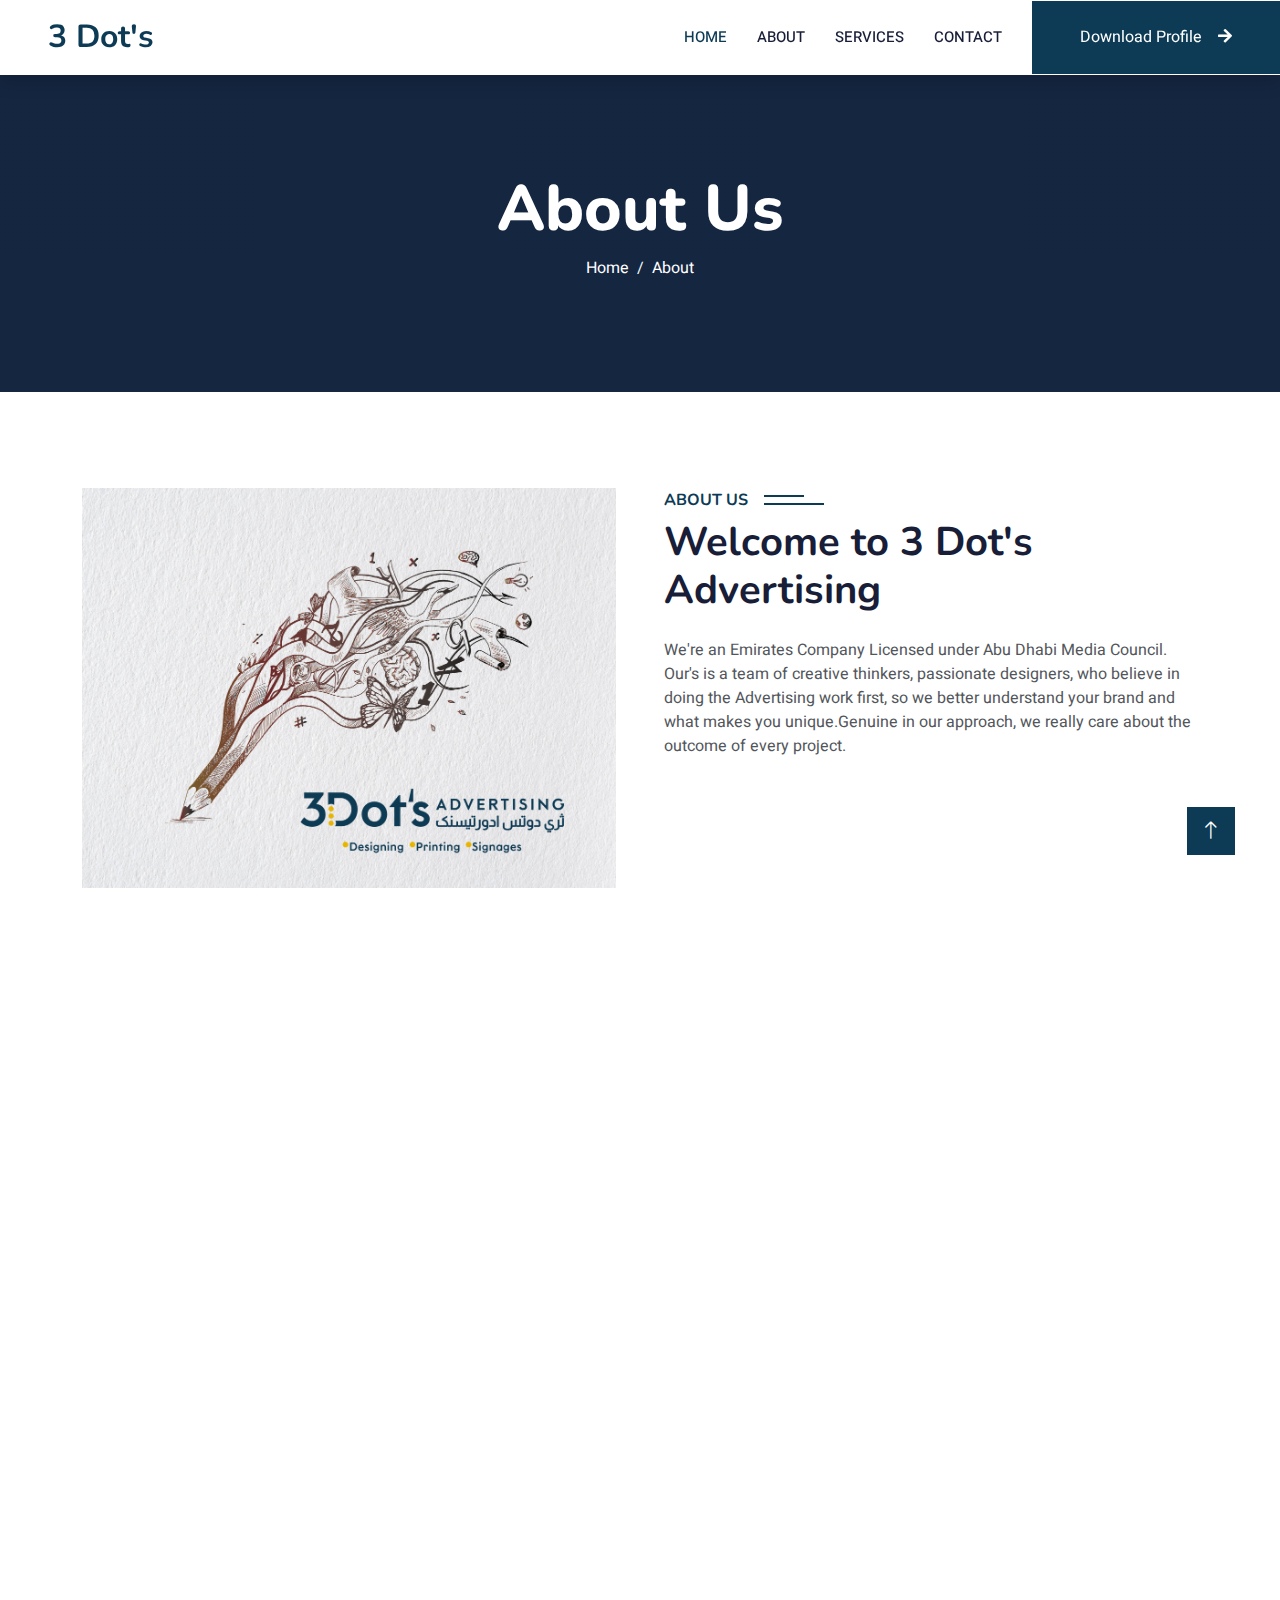
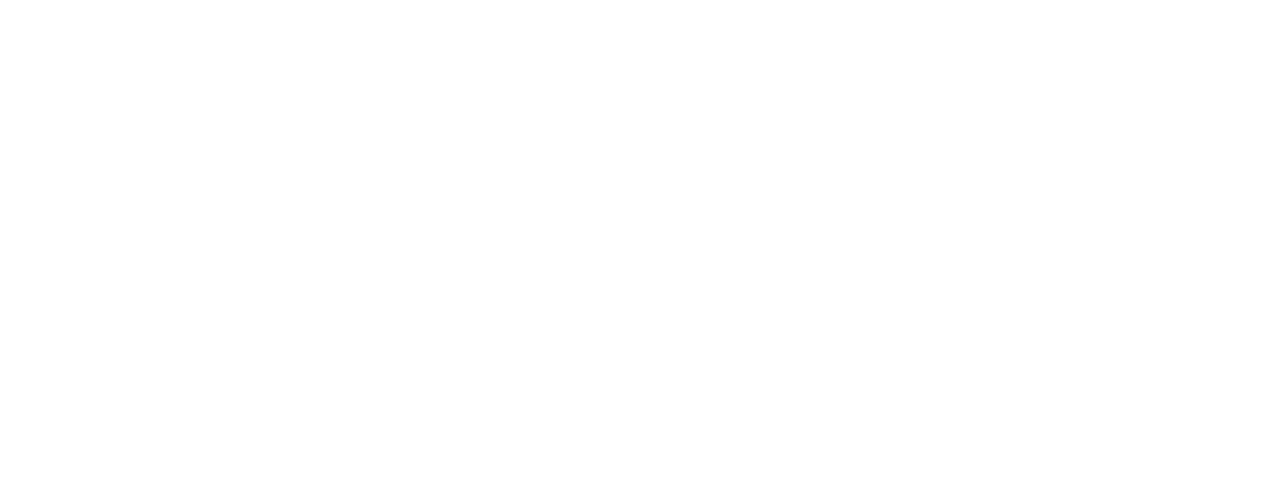
==== about.html @ 9bfc5460 "test5" ====
<!DOCTYPE html>
<html lang="en">

<head>
    <meta charset="utf-8">
    <title>3 Dot's - About</title>
    <meta content="width=device-width, initial-scale=1.0" name="viewport">
    <meta content="" name="keywords">
    <meta content="" name="description">

    <!-- Favicon -->
    <link href="img/favicon.ico" rel="icon">

    <!-- Google Web Fonts -->
    <link rel="preconnect" href="https://fonts.googleapis.com">
    <link rel="preconnect" href="https://fonts.gstatic.com" crossorigin>
    <link href="https://fonts.googleapis.com/css2?family=Heebo:wght@400;500;600&family=Nunito:wght@600;700;800&display=swap" rel="stylesheet">

    <!-- Icon Font Stylesheet -->
    <link href="https://cdnjs.cloudflare.com/ajax/libs/font-awesome/5.10.0/css/all.min.css" rel="stylesheet">
    <link href="https://cdn.jsdelivr.net/npm/bootstrap-icons@1.4.1/font/bootstrap-icons.css" rel="stylesheet">

    <!-- Libraries Stylesheet -->
    <link href="lib/animate/animate.min.css" rel="stylesheet">
    <link href="lib/owlcarousel/assets/owl.carousel.min.css" rel="stylesheet">

    <!-- Customized Bootstrap Stylesheet -->
    <link href="css/bootstrap.min.css" rel="stylesheet">

    <!-- Template Stylesheet -->
    <link href="css/style.css" rel="stylesheet">
</head>

<body>
    <!-- Spinner Start -->
    <div id="spinner" class="show bg-white position-fixed translate-middle w-100 vh-100 top-50 start-50 d-flex align-items-center justify-content-center">
        <div class="spinner-border text-primary" style="width: 3rem; height: 3rem;" role="status">
            <span class="sr-only">Loading...</span>
        </div>
    </div>
    <!-- Spinner End -->


    <!-- Navbar Start -->
    <nav class="navbar navbar-expand-lg bg-white navbar-light shadow sticky-top p-0">
        <a href="index.html" class="navbar-brand d-flex align-items-center px-4 px-lg-5">
            <h2 class="m-0 text-primary">3 Dot's </h2>
        </a>
        <button type="button" class="navbar-toggler me-4" data-bs-toggle="collapse" data-bs-target="#navbarCollapse">
            <span class="navbar-toggler-icon"></span>
        </button>
        <div class="collapse navbar-collapse" id="navbarCollapse">
            <div class="navbar-nav ms-auto p-4 p-lg-0">
                <a href="index.html" class="nav-item nav-link active">Home</a>
                <a href="about.html" class="nav-item nav-link">About</a>
                <a href="Service.html" class="nav-item nav-link">Services</a>
                <a href="contact.html" class="nav-item nav-link">Contact</a>
                <a href="./3 Dot's Profile 2023.pdf" class="download btn-primary py-4 px-lg-5  d-lg-block addingDownload">Download Profile<i
                    class="fa fa-arrow-right ms-3"></i></a>
            </div>
            
        </div>
    </nav>
    <!-- Navbar End -->


    <!-- Header Start -->
    <div class="container-fluid bg-primary py-5 mb-5 page-header">
        <div class="container py-5">
            <div class="row justify-content-center">
                <div class="col-lg-10 text-center">
                    <h1 class="display-3 text-white animated slideInDown">About Us</h1>
                    <nav aria-label="breadcrumb">
                        <ol class="breadcrumb justify-content-center">
                            <li class="breadcrumb-item"><a class="text-white" href="#">Home</a></li>
                            <li class="breadcrumb-item text-white active" aria-current="page">About</li>
                        </ol>
                    </nav>
                </div>
            </div>
        </div>
    </div>
    <!-- Header End -->

    <!-- About Start -->
    <div class="container-xxl py-5">
        <div class="container">
            <div class="row g-5">
                <div class="col-lg-6 wow fadeInUp" data-wow-delay="0.1s" style="min-height: 400px;">
                    <div class="position-relative h-100">
                        <img class="img-fluid position-absolute w-100 h-100" src="img/3 Dots Profile 2023_1.jpg" alt=""
                            style="object-fit: cover;">
                    </div>
                </div>
                <div class="col-lg-6 wow fadeInUp" data-wow-delay="0.3s">
                    <h6 class="section-title bg-white text-start text-primary pe-3">About Us</h6>
                    <h1 class="mb-4">Welcome to 3 Dot's Advertising</h1>
                    <p class="mb-4">We're an Emirates Company Licensed under Abu Dhabi Media Council. Our's is a team of
                        creative thinkers, passionate designers, who believe in doing the Advertising work first, so we
                        better understand your brand and what makes you unique.Genuine in our approach, we really care
                        about the outcome of every project.
                    </p>
                </div>
            </div>
        </div>
    </div>
    <!-- About End -->


    <!-- Team Start -->
    <div class="container-xxl py-5">
        <div class="container">
            <div class="text-center wow fadeInUp" data-wow-delay="0.1s">
                <h6 class="section-title bg-white text-center text-primary px-3">Indroducing</h6>
                <h1 class="mb-5">Our Team</h1>
            </div>
            <div class="row g-4">
                <div class="col-lg-4 col-md-6 wow fadeInUp" data-wow-delay="0.1s">
                    <div class="team-item bg-light">
                        <div class="overflow-hidden">
                            <img class="img-fluid" src="img/team-1.jpg" alt="">
                        </div>
                        <div class="position-relative d-flex justify-content-center" style="margin-top: -23px;">
                            <div class="bg-light d-flex justify-content-center pt-2 px-1">
                                <a class="btn btn-sm-square btn-primary mx-1" href=""><i class="fab fa-facebook-f"></i></a>
                                <a class="btn btn-sm-square btn-primary mx-1" href=""><i class="fab fa-twitter"></i></a>
                                <a class="btn btn-sm-square btn-primary mx-1" href=""><i class="fab fa-instagram"></i></a>
                            </div>
                        </div>
                        <div class="text-center p-4">
                            <h5 class="mb-0">Instructor Name</h5>
                            <small>Designation</small>
                        </div>
                    </div>
                </div>
                <div class="col-lg-4 col-md-6 wow fadeInUp" data-wow-delay="0.3s">
                    <div class="team-item bg-light">
                        <div class="overflow-hidden">
                            <img class="img-fluid" src="img/team-2.jpg" alt="">
                        </div>
                        <div class="position-relative d-flex justify-content-center" style="margin-top: -23px;">
                            <div class="bg-light d-flex justify-content-center pt-2 px-1">
                                <a class="btn btn-sm-square btn-primary mx-1" href=""><i class="fab fa-facebook-f"></i></a>
                                <a class="btn btn-sm-square btn-primary mx-1" href=""><i class="fab fa-twitter"></i></a>
                                <a class="btn btn-sm-square btn-primary mx-1" href=""><i class="fab fa-instagram"></i></a>
                            </div>
                        </div>
                        <div class="text-center p-4">
                            <h5 class="mb-0">Instructor Name</h5>
                            <small>Designation</small>
                        </div>
                    </div>
                </div>
                <div class="col-lg-4 col-md-6 wow fadeInUp" data-wow-delay="0.5s">
                    <div class="team-item bg-light ">
                        <div class="overflow-hidden">
                            <img class="img-fluid" src="img/team-3.jpg" alt="">
                        </div>
                        <div class="position-relative d-flex justify-content-center" style="margin-top: -23px;">
                            <div class="bg-light d-flex justify-content-center pt-2 px-1">
                                <a class="btn btn-sm-square btn-primary mx-1" href=""><i class="fab fa-facebook-f"></i></a>
                                <a class="btn btn-sm-square btn-primary mx-1" href=""><i class="fab fa-twitter"></i></a>
                                <a class="btn btn-sm-square btn-primary mx-1" href=""><i class="fab fa-instagram"></i></a>
                            </div>
                        </div>
                        <div class="text-center p-4">
                            <h5 class="mb-0">Instructor Name</h5>
                            <small>Designation</small>
                        </div>
                    </div>
                </div>
            </div>
        </div>
    </div>
    <!-- Team End -->
        

    <!-- Footer Start -->
    <div class="container-fluid bg-dark text-light footer pt-5 mt-5 wow fadeIn" data-wow-delay="0.1s">
        <div class="container py-5">
            <div class="row g-5">
                <div class="col-lg-3 col-md-6">
                    <h4 class="text-white mb-3">Quick Link</h4>
                    <a class="btn btn-link" href="about.html">About Us</a>
                    <a class="btn btn-link" href="Service.html">Services</a>
                    <a class="btn btn-link" href="contact.html">Contact Us</a>
                </div>
                <div class="col-lg-3 col-md-6">
                    <h4 class="text-white mb-3">Contact</h4>
                    <p class="mb-2"><i class="fa fa-map-marker-alt me-3"></i>Salam Street, K.M Building, Abu Dhabi - UAE</p>
                    <p class="mb-2"><i class="fa fa-phone-alt me-3"></i>056 313 9733</p>
                    <p class="mb-2"><i class="fa fa-envelope me-3"></i>3dotsadv@gmail.com</p>
                    <div class="d-flex pt-2">
                        <a class="btn btn-outline-light btn-social" href=""><i class="fab fa-twitter"></i></a>
                        <a class="btn btn-outline-light btn-social" href=""><i class="fab fa-facebook-f"></i></a>
                        <a class="btn btn-outline-light btn-social" href=""><i class="fab fa-youtube"></i></a>
                        <a class="btn btn-outline-light btn-social" href=""><i class="fab fa-linkedin-in"></i></a>
                    </div>
                </div>
                <div class="col-lg-6 col-md-12">
                    <h4 class="text-white mb-3" style="text-align: center;">Newsletter</h4>
                    <p style="text-align: center;">Dolor amet sit justo amet elitr clita ipsum elitr est.</p>
                    <div class="position-relative mx-auto" style="max-width: 400px;">
                        <input class="form-control border-0 w-100 py-3 ps-4 pe-5" type="text" placeholder="Your email">
                        <button type="button"
                            class="btn btn-primary py-2 position-absolute top-0 end-0 mt-2 me-2">SignUp</button>
                    </div>
                </div>
            </div>
        </div>
        <div class="container">
            <div class="copyright">
                <div class="row">
                    <div class="col-md-6 text-center text-md-start mb-3 mb-md-0">
                        &copy; All Right Reserved.Designed By <a class="border-bottom" href="https://htmlcodex.com">mhdafnan</a>
                    </div>  
                </div>
            </div>
        </div>
    </div>
    <!-- Footer End -->


    <!-- Back to Top -->
    <a href="#" class="btn btn-lg btn-primary btn-lg-square back-to-top"><i class="bi bi-arrow-up"></i></a>


    <!-- JavaScript Libraries -->
    <script src="https://code.jquery.com/jquery-3.4.1.min.js"></script>
    <script src="https://cdn.jsdelivr.net/npm/bootstrap@5.0.0/dist/js/bootstrap.bundle.min.js"></script>
    <script src="lib/wow/wow.min.js"></script>
    <script src="lib/easing/easing.min.js"></script>
    <script src="lib/waypoints/waypoints.min.js"></script>
    <script src="lib/owlcarousel/owl.carousel.min.js"></script>

    <!-- Template Javascript -->
    <script src="js/main.js"></script>
</body>

</html>
---- css/style.css ----
/********** Template CSS **********/
:root {
    --primary: #0d3b55;
    --light: #F0FBFC;
    --dark: #181d38;
}

.fw-medium {
    font-weight: 600 !important;
}

.fw-semi-bold {
    font-weight: 700 !important;
}

.back-to-top {
    position: fixed;
    display: none;
    right: 45px;
    bottom: 45px;
    z-index: 99;
}


/*** Spinner ***/
#spinner {
    opacity: 0;
    visibility: hidden;
    transition: opacity .5s ease-out, visibility 0s linear .5s;
    z-index: 99999;
}

#spinner.show {
    transition: opacity .5s ease-out, visibility 0s linear 0s;
    visibility: visible;
    opacity: 1;
}


/*** Button ***/
.btn {
    font-family: 'Nunito', sans-serif;
    font-weight: 600;
    transition: .5s;
}

.btn.btn-primary,
.btn.btn-secondary {
    color: #FFFFFF;
}

.btn-square {
    width: 38px;
    height: 38px;
}

.btn-sm-square {
    width: 32px;
    height: 32px;
}

.btn-lg-square {
    width: 48px;
    height: 48px;
}

.btn-square,
.btn-sm-square,
.btn-lg-square {
    padding: 0;
    display: flex;
    align-items: center;
    justify-content: center;
    font-weight: normal;
    border-radius: 0px;
}


/*** Navbar ***/
.navbar .dropdown-toggle::after {
    border: none;
    content: "\f107";
    font-family: "Font Awesome 5 Free";
    font-weight: 900;
    vertical-align: middle;
    margin-left: 8px;
}

.navbar-light .navbar-nav .nav-link {
    margin-right: 30px;
    padding: 25px 0;
    color: #FFFFFF;
    font-size: 15px;
    text-transform: uppercase;
    outline: none;
}

.navbar-light .navbar-nav .nav-link:hover,
.navbar-light .navbar-nav .nav-link.active {
    color: var(--primary);
}

@media (max-width: 991.98px) {
    .navbar-light .navbar-nav .nav-link  {
        margin-right: 0;
        padding: 10px 0;
    }

    .navbar-light .navbar-nav {
        border-top: 1px solid #EEEEEE;
        text-align: center;
    }
}

@media (max-width: 991.98px){
    .addingDownload{
        width: 100%;
    }
}

.navbar-light .navbar-brand,
.navbar-light a.btn {
    height: 75px;
}

.navbar-light .navbar-nav .nav-link {
    color: var(--dark);
    font-weight: 500;
}

.navbar-light.sticky-top {
    top: -100px;
    transition: .5s;
}

@media (min-width: 992px) {
    .navbar .nav-item .dropdown-menu {
        display: block;
        margin-top: 0;
        opacity: 0;
        visibility: hidden;
        transition: .5s;
    }

    .navbar .dropdown-menu.fade-down {
        top: 100%;
        transform: rotateX(-75deg);
        transform-origin: 0% 0%;
    }

    .navbar .nav-item:hover .dropdown-menu {
        top: 100%;
        transform: rotateX(0deg);
        visibility: visible;
        transition: .5s;
        opacity: 1;
    }
}


/*** Header carousel ***/
@media (max-width: 768px) {
    .header-carousel .owl-carousel-item {
        position: relative;
        min-height: 500px;
    }
    
    .header-carousel .owl-carousel-item img {
        position: absolute;
        width: 100%;
        height: 100%;
        object-fit: cover;
    }
}

.header-carousel .owl-nav {
    position: absolute;
    top: 50%;
    right: 8%;
    transform: translateY(-50%);
    display: flex;
    flex-direction: column;
}

.header-carousel .owl-nav .owl-prev,
.header-carousel .owl-nav .owl-next {
    margin: 7px 0;
    width: 45px;
    height: 45px;
    display: flex;
    align-items: center;
    justify-content: center;
    color: #FFFFFF;
    background: transparent;
    border: 1px solid #FFFFFF;
    font-size: 22px;
    transition: .5s;
}

.header-carousel .owl-nav .owl-prev:hover,
.header-carousel .owl-nav .owl-next:hover {
    background: var(--primary);
    border-color: var(--primary);
}

.page-header {
    background: linear-gradient(rgba(24, 29, 56, .7), rgba(24, 29, 56, .7)), url(https://images.unsplash.com/photo-1516542076529-1ea3854896f2?ixlib=rb-4.0.3&ixid=M3wxMjA3fDB8MHxwaG90by1wYWdlfHx8fGVufDB8fHx8fA%3D%3D&auto=format&fit=crop&w=871&q=80);
    background-position: center center;
    background-repeat: no-repeat;
    background-size: cover;
}
.page-header2 {
    background: linear-gradient(rgba(24, 29, 56, .7), rgba(24, 29, 56, .7)), url(https://images.unsplash.com/uploads/141103282695035fa1380/95cdfeef?ixlib=rb-4.0.3&ixid=M3wxMjA3fDB8MHxwaG90by1wYWdlfHx8fGVufDB8fHx8fA%3D%3D&auto=format&fit=crop&w=1130&q=80);
    background-position: center center;
    background-repeat: no-repeat;
    background-size: cover;
}

.page-header-inner {
    background: rgba(15, 23, 43, .7);
}

.breadcrumb-item + .breadcrumb-item::before {
    color: var(--light);
}


/*** Section Title ***/
.section-title {
    position: relative;
    display: inline-block;
    text-transform: uppercase;
}

.section-title::before {
    position: absolute;
    content: "";
    width: calc(100% + 80px);
    height: 2px;
    top: 4px;
    left: -40px;
    background: var(--primary);
    z-index: -1;
}

.section-title::after {
    position: absolute;
    content: "";
    width: calc(100% + 120px);
    height: 2px;
    bottom: 5px;
    left: -60px;
    background: var(--primary);
    z-index: -1;
}

.section-title.text-start::before {
    width: calc(100% + 40px);
    left: 0;
}

.section-title.text-start::after {
    width: calc(100% + 60px);
    left: 0;
}


/*** Service ***/
.service-item {
    background: var(--light);
    transition: .5s;
}

.service-item:hover {
    margin-top: -10px;
    background: var(--primary);
}

.service-item * {
    transition: .5s;
}

.service-item:hover * {
    color: var(--light) !important;
}


/*** Categories & Courses ***/
.category img,
.course-item img {
    transition: .5s;
}

.category a:hover img,
.course-item:hover img {
    transform: scale(1.1);
}


/*** Team ***/
.team-item img {
    transition: .5s;
}

.team-item:hover img {
    transform: scale(1.1);
}


/*** Testimonial ***/
.testimonial-carousel::before {
    position: absolute;
    content: "";
    top: 0;
    left: 0;
    height: 100%;
    width: 0;
    background: linear-gradient(to right, rgba(255, 255, 255, 1) 0%, rgba(255, 255, 255, 0) 100%);
    z-index: 1;
}

.testimonial-carousel::after {
    position: absolute;
    content: "";
    top: 0;
    right: 0;
    height: 100%;
    width: 0;
    background: linear-gradient(to left, rgba(255, 255, 255, 1) 0%, rgba(255, 255, 255, 0) 100%);
    z-index: 1;
}

@media (min-width: 768px) {
    .testimonial-carousel::before,
    .testimonial-carousel::after {
        width: 200px;
    }
}

@media (min-width: 992px) {
    .testimonial-carousel::before,
    .testimonial-carousel::after {
        width: 300px;
    }
}

.testimonial-carousel .owl-item .testimonial-text,
.testimonial-carousel .owl-item.center .testimonial-text * {
    transition: .5s;
}

.testimonial-carousel .owl-item.center .testimonial-text {
    background: var(--primary) !important;
}

.testimonial-carousel .owl-item.center .testimonial-text * {
    color: #FFFFFF !important;
}

.testimonial-carousel .owl-dots {
    margin-top: 24px;
    display: flex;
    align-items: flex-end;
    justify-content: center;
}

.testimonial-carousel .owl-dot {
    position: relative;
    display: inline-block;
    margin: 0 5px;
    width: 15px;
    height: 15px;
    border: 1px solid #CCCCCC;
    transition: .5s;
}

.testimonial-carousel .owl-dot.active {
    background: var(--primary);
    border-color: var(--primary);
}


/*** Footer ***/
.footer .btn.btn-social {
    margin-right: 5px;
    width: 35px;
    height: 35px;
    display: flex;
    align-items: center;
    justify-content: center;
    color: var(--light);
    font-weight: normal;
    border: 1px solid #FFFFFF;
    border-radius: 35px;
    transition: .3s;
}

.footer .btn.btn-social:hover {
    color: var(--primary);
}

.footer .btn.btn-link {
    display: block;
    margin-bottom: 5px;
    padding: 0;
    text-align: left;
    color: #FFFFFF;
    font-size: 15px;
    font-weight: normal;
    text-transform: capitalize;
    transition: .3s;
}

.footer .btn.btn-link::before {
    position: relative;
    content: "\f105";
    font-family: "Font Awesome 5 Free";
    font-weight: 900;
    margin-right: 10px;
}

.footer .btn.btn-link:hover {
    letter-spacing: 1px;
    box-shadow: none;
}

.footer .copyright {
    padding: 25px 0;
    font-size: 15px;
    border-top: 1px solid rgba(256, 256, 256, .1);
}

.footer .copyright a {
    color: var(--light);
}

.footer .footer-menu a {
    margin-right: 15px;
    padding-right: 15px;
    border-right: 1px solid rgba(255, 255, 255, .1);
}

.footer .footer-menu a:last-child {
    margin-right: 0;
    padding-right: 0;
    border-right: none;
}
.download{
    color: #FFFFFF;
}
.subHeadingColor{
    color: #e7b500;
}
.servicepara{
    text-align: center;
    font-family: "Heebo", sans-serif;
    font-weight: 800;
    font-size: 20px;
    color: rgb(0, 0, 0);
}
.serviceSubpara{
    text-align: center;
    font-family: "Heebo", sans-serif;
    font-weight: 400;
    font-size: 15px;
    color: rgb(0, 0, 0);
}
.serviceIcon{
    padding-left: 43%;
    padding-top: 5%;
}
.serviceParaDiv{
    background-color: var(--light);
}
@media (max-width : 786px){
    .reverse{
        flex-direction: column-reverse;
    }
}
.content {
    display: flex;
    justify-content: space-around;
    align-items: center;
      background: none;
    
  }
  
  .value {
    font-size: 100px;
    display: block;
    font-weight: bold;
    color: #fff;
  }
.parallax-one {
    padding-top: 60px;
    padding-bottom: 40px;
    overflow: hidden;
    position: relative;
    width: 100%;
    background-image: url(https://e0.pxfuel.com/wallpapers/890/513/desktop-wallpaper-geometric-blue-and-yellow-light-blue-geometric-thumbnail.jpg);
    background-attachment: fixed;
    background-size: cover;
    -moz-background-size: cover;
    -webkit-background-size: cover;
    background-repeat: no-repeat;
    background-position: top center;
    margin: auto;
  }
  .parallaxpara{
    margin-top: -4vh;
    text-align: center;
    font-size: 3vh;
    font-weight: 500;
    color: rgb(255, 255, 255);
  }
  .parallaxDiff{
    margin-top: 8%;
    margin-bottom: 5%;
  }
@media(max-width:991px) {
    .smallSize{
       text-align: center;
    }
}
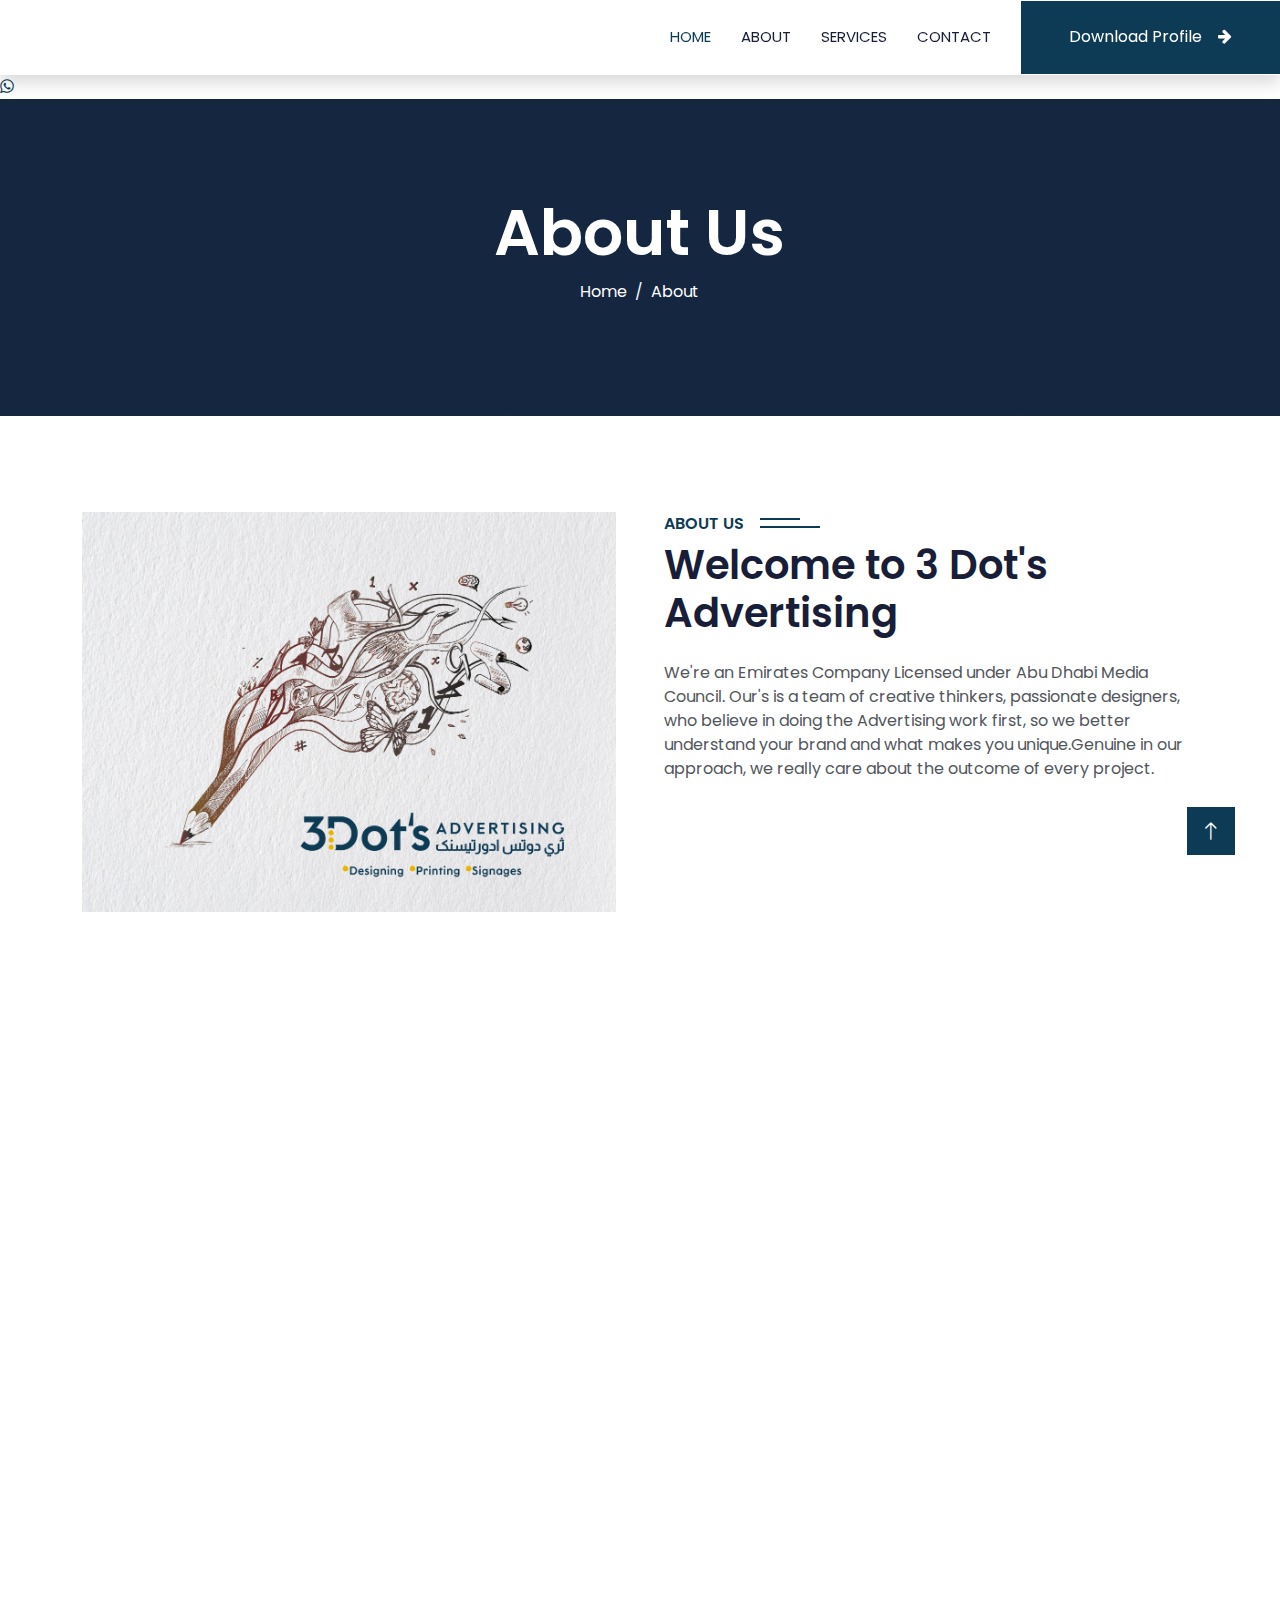
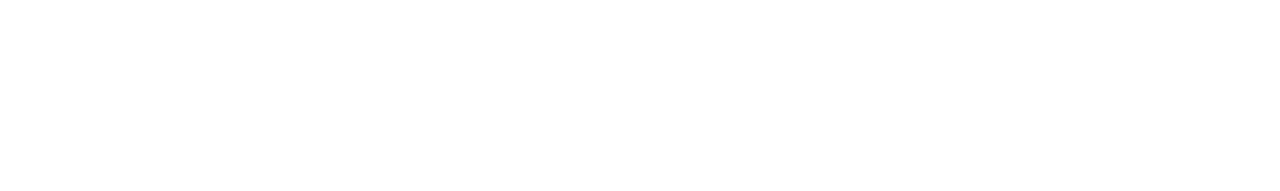
==== commit 55275630: "Merge branch 'main' of https://github.com/Mhdafnan/afnan" ====
--- a/about.html
+++ b/about.html
@@ -19,6 +19,7 @@
     <!-- Icon Font Stylesheet -->
     <link href="https://cdnjs.cloudflare.com/ajax/libs/font-awesome/5.10.0/css/all.min.css" rel="stylesheet">
     <link href="https://cdn.jsdelivr.net/npm/bootstrap-icons@1.4.1/font/bootstrap-icons.css" rel="stylesheet">
+    <link rel="stylesheet" href="https://maxcdn.bootstrapcdn.com/font-awesome/4.5.0/css/font-awesome.min.css">
 
     <!-- Libraries Stylesheet -->
     <link href="lib/animate/animate.min.css" rel="stylesheet">
@@ -44,7 +45,7 @@
     <!-- Navbar Start -->
     <nav class="navbar navbar-expand-lg bg-white navbar-light shadow sticky-top p-0">
         <a href="index.html" class="navbar-brand d-flex align-items-center px-4 px-lg-5">
-            <h2 class="m-0 text-primary">3 Dot's </h2>
+            <img src="./img/logo.png" alt="" width="120vh">
         </a>
         <button type="button" class="navbar-toggler me-4" data-bs-toggle="collapse" data-bs-target="#navbarCollapse">
             <span class="navbar-toggler-icon"></span>
@@ -63,6 +64,9 @@
     </nav>
     <!-- Navbar End -->
 
+    <a href="https://api.whatsapp.com/send?phone=+971 056 313 9733&text=Hola%21%20Quisiera%20m%C3%A1s%20informaci%C3%B3n%20sobre%20Varela%202." class="float" target="_blank">
+        <i class="fa fa-whatsapp my-float"></i>
+        </a>
 
     <!-- Header Start -->
     <div class="container-fluid bg-primary py-5 mb-5 page-header">
@@ -115,57 +119,60 @@
                 <h1 class="mb-5">Our Team</h1>
             </div>
             <div class="row g-4">
-                <div class="col-lg-4 col-md-6 wow fadeInUp" data-wow-delay="0.1s">
+                <div class="col-lg-4 col-md-6 col-6 wow fadeInUp" data-wow-delay="0.1s">
                     <div class="team-item bg-light">
                         <div class="overflow-hidden">
-                            <img class="img-fluid" src="img/team-1.jpg" alt="">
+                            <img class="img-fluid" src="img/SHIHAB (4).jpg" alt="">
+                        </div>
+                        <div class="position-relative d-flex justify-content-center" style="margin-top: -23px;">
+                            <div class="bg-light d-flex justify-content-center pt-2 px-1">
+                                <a class="btn btn-sm-square btn-primary mx-1" href="https://www.facebook.com/shihabkpl.shihabkpl?mibextid=LQQJ4d"><i class="fab fa-facebook-f"></i></a>
+                                <a class="btn btn-sm-square btn-primary mx-1" href="https://wa.me/0564704648"><i class="bi bi-whatsapp"></i></a>
+                                <a class="btn btn-sm-square btn-primary mx-1" href="https://instagram.com/shih__abz?igshid=MjEwN2IyYWYwYw=="><i class="fab fa-instagram"></i></a>
+                            </div>
+                        </div>
+                        <div class="text-center p-4">
+                            <h5 class="mb-0">Shihab Anorammal</h5>
+                            <h7 class="mb-0">Sales Executive</h7><br>
+                            <small>Ph : <a href="tel:0564704648">+971 564704648</a></small>
+                        </div>
+                    </div>
+                </div>
+                <div class="col-lg-4 col-md-6 col-6 wow fadeInUp" data-wow-delay="0.3s">
+                    <div class="team-item bg-light">
+                        <div class="overflow-hidden">
+                            <img class="img-fluid" src="img/SHIHAB (3).jpg" alt="">
                         </div>
                         <div class="position-relative d-flex justify-content-center" style="margin-top: -23px;">
                             <div class="bg-light d-flex justify-content-center pt-2 px-1">
                                 <a class="btn btn-sm-square btn-primary mx-1" href=""><i class="fab fa-facebook-f"></i></a>
-                                <a class="btn btn-sm-square btn-primary mx-1" href=""><i class="fab fa-twitter"></i></a>
-                                <a class="btn btn-sm-square btn-primary mx-1" href=""><i class="fab fa-instagram"></i></a>
+                                <a class="btn btn-sm-square btn-primary mx-1" href="https://wa.me/0562599155"><i class="bi bi-whatsapp"></i></a>
+                                <a class="btn btn-sm-square btn-primary mx-1" href="https://instagram.com/navaf_mhd_77?igshid=OGQ5ZDc2ODk2ZA=="><i class="fab fa-instagram"></i></a>
                             </div>
                         </div>
                         <div class="text-center p-4">
-                            <h5 class="mb-0">Instructor Name</h5>
-                            <small>Designation</small>
-                        </div>
-                    </div>
-                </div>
-                <div class="col-lg-4 col-md-6 wow fadeInUp" data-wow-delay="0.3s">
-                    <div class="team-item bg-light">
+                            <h5 class="mb-0">Navaf Muhammed</h5>
+                            <h7 class="mb-0">Bussiness Developer</h7><br>
+                            <small>Ph : <a href="tel:0562599155">+971 562599155</a></small>
+                        </div>
+                    </div>
+                </div>
+                <div class="col-lg-4 col-md-6 col-6 wow fadeInUp" data-wow-delay="0.5s" style="margin-left: auto; margin-right: auto;">
+                    <div class="team-item bg-light ">
                         <div class="overflow-hidden">
-                            <img class="img-fluid" src="img/team-2.jpg" alt="">
+                            <img class="img-fluid" src="img/SHIHAB (2).jpg" alt="">
                         </div>
                         <div class="position-relative d-flex justify-content-center" style="margin-top: -23px;">
                             <div class="bg-light d-flex justify-content-center pt-2 px-1">
-                                <a class="btn btn-sm-square btn-primary mx-1" href=""><i class="fab fa-facebook-f"></i></a>
-                                <a class="btn btn-sm-square btn-primary mx-1" href=""><i class="fab fa-twitter"></i></a>
-                                <a class="btn btn-sm-square btn-primary mx-1" href=""><i class="fab fa-instagram"></i></a>
+                                <a class="btn btn-sm-square btn-primary mx-1 alignment" href=""><i class="fab fa-facebook-f"></i></a>
+                                <a class="btn btn-sm-square btn-primary mx-1" href="https://wa.me/0563138214"><i class="bi bi-whatsapp"></i></a>
+                                <a class="btn btn-sm-square btn-primary mx-1" href="https://instagram.com/rajab_navunda?igshid=MmIzYWVlNDQ5Yg=="><i class="fab fa-instagram"></i></a>
                             </div>
                         </div>
                         <div class="text-center p-4">
-                            <h5 class="mb-0">Instructor Name</h5>
-                            <small>Designation</small>
-                        </div>
-                    </div>
-                </div>
-                <div class="col-lg-4 col-md-6 wow fadeInUp" data-wow-delay="0.5s">
-                    <div class="team-item bg-light ">
-                        <div class="overflow-hidden">
-                            <img class="img-fluid" src="img/team-3.jpg" alt="">
-                        </div>
-                        <div class="position-relative d-flex justify-content-center" style="margin-top: -23px;">
-                            <div class="bg-light d-flex justify-content-center pt-2 px-1">
-                                <a class="btn btn-sm-square btn-primary mx-1" href=""><i class="fab fa-facebook-f"></i></a>
-                                <a class="btn btn-sm-square btn-primary mx-1" href=""><i class="fab fa-twitter"></i></a>
-                                <a class="btn btn-sm-square btn-primary mx-1" href=""><i class="fab fa-instagram"></i></a>
-                            </div>
-                        </div>
-                        <div class="text-center p-4">
-                            <h5 class="mb-0">Instructor Name</h5>
-                            <small>Designation</small>
+                            <h5 class="mb-0">Rajab Navunda</h5>
+                            <h7 class="mb-0">Creative Director</h7><br>
+                            <small>Ph : <a href="tel:0563138214">+971 563138214</a></small>
                         </div>
                     </div>
                 </div>
@@ -179,32 +186,23 @@
     <div class="container-fluid bg-dark text-light footer pt-5 mt-5 wow fadeIn" data-wow-delay="0.1s">
         <div class="container py-5">
             <div class="row g-5">
-                <div class="col-lg-3 col-md-6">
-                    <h4 class="text-white mb-3">Quick Link</h4>
-                    <a class="btn btn-link" href="about.html">About Us</a>
-                    <a class="btn btn-link" href="Service.html">Services</a>
-                    <a class="btn btn-link" href="contact.html">Contact Us</a>
-                </div>
-                <div class="col-lg-3 col-md-6">
+                <div class="col-lg-6 col-md-6" style="text-align: center;">
                     <h4 class="text-white mb-3">Contact</h4>
-                    <p class="mb-2"><i class="fa fa-map-marker-alt me-3"></i>Salam Street, K.M Building, Abu Dhabi - UAE</p>
+                    <p class="mb-2"><i class="fa fa-map-marker-alt me-3"></i>Al ferdous tower, K.M Building, Salam Street, Abu Dhabi - UAE</p>
                     <p class="mb-2"><i class="fa fa-phone-alt me-3"></i>056 313 9733</p>
                     <p class="mb-2"><i class="fa fa-envelope me-3"></i>3dotsadv@gmail.com</p>
-                    <div class="d-flex pt-2">
+                    <div class="d-flex pt-2" style="padding-left: 35%;">
                         <a class="btn btn-outline-light btn-social" href=""><i class="fab fa-twitter"></i></a>
-                        <a class="btn btn-outline-light btn-social" href=""><i class="fab fa-facebook-f"></i></a>
-                        <a class="btn btn-outline-light btn-social" href=""><i class="fab fa-youtube"></i></a>
+                        <a class="btn btn-outline-light btn-social" href="https://www.facebook.com/profile.php?id=100088944895564&mibextid=LQQJ4d"><i class="fab fa-facebook-f"></i></a>
+                        <a class="btn btn-outline-light btn-social" href="https://www.instagram.com/3dots_adv/"><i class="fab fa-instagram"></i></a>
                         <a class="btn btn-outline-light btn-social" href=""><i class="fab fa-linkedin-in"></i></a>
                     </div>
                 </div>
-                <div class="col-lg-6 col-md-12">
-                    <h4 class="text-white mb-3" style="text-align: center;">Newsletter</h4>
-                    <p style="text-align: center;">Dolor amet sit justo amet elitr clita ipsum elitr est.</p>
-                    <div class="position-relative mx-auto" style="max-width: 400px;">
-                        <input class="form-control border-0 w-100 py-3 ps-4 pe-5" type="text" placeholder="Your email">
-                        <button type="button"
-                            class="btn btn-primary py-2 position-absolute top-0 end-0 mt-2 me-2">SignUp</button>
-                    </div>
+                <div class="col-lg-6 col-md-6" style="text-align: center;" >
+                    <h4 class="text-white mb-3">Quick Link</h4>
+                    <a style="text-align: center;" class="btn btn-link " href="about.html">About Us</a>
+                    <a style="text-align: center;" class="btn btn-link " href="Service.html">Services</a>
+                    <a style="text-align: center;" class="btn btn-link " href="contact.html">Contact Us</a>
                 </div>
             </div>
         </div>
@@ -212,7 +210,7 @@
             <div class="copyright">
                 <div class="row">
                     <div class="col-md-6 text-center text-md-start mb-3 mb-md-0">
-                        &copy; All Right Reserved.Designed By <a class="border-bottom" href="https://htmlcodex.com">mhdafnan</a>
+                        &copy; All Right Reserved.Designed By <a class="border-bottom" href="https://mhdafnan.github.io/My-Profile/">mhdafnan</a>
                     </div>  
                 </div>
             </div>
--- a/css/style.css
+++ b/css/style.css
@@ -39,7 +39,7 @@
 
 /*** Button ***/
 .btn {
-    font-family: 'Nunito', sans-serif;
+    font-family: 'Poppins', sans-serif;
     font-weight: 600;
     transition: .5s;
 }
@@ -497,7 +497,7 @@
     overflow: hidden;
     position: relative;
     width: 100%;
-    background-image: url(https://e0.pxfuel.com/wallpapers/890/513/desktop-wallpaper-geometric-blue-and-yellow-light-blue-geometric-thumbnail.jpg);
+    background-image: url(https://images.pexels.com/photos/326514/pexels-photo-326514.jpeg);
     background-attachment: fixed;
     background-size: cover;
     -moz-background-size: cover;
@@ -522,3 +522,12 @@
        text-align: center;
     }
 }
+@font-face {
+    font-family: semiPoppins;
+    src: url(/Fonts/Poppins-SemiBold.ttf);
+}
+@font-face {
+    font-family: thinPoppins;
+    src: url(/Fonts/Poppins-Regular.ttf);
+}
+
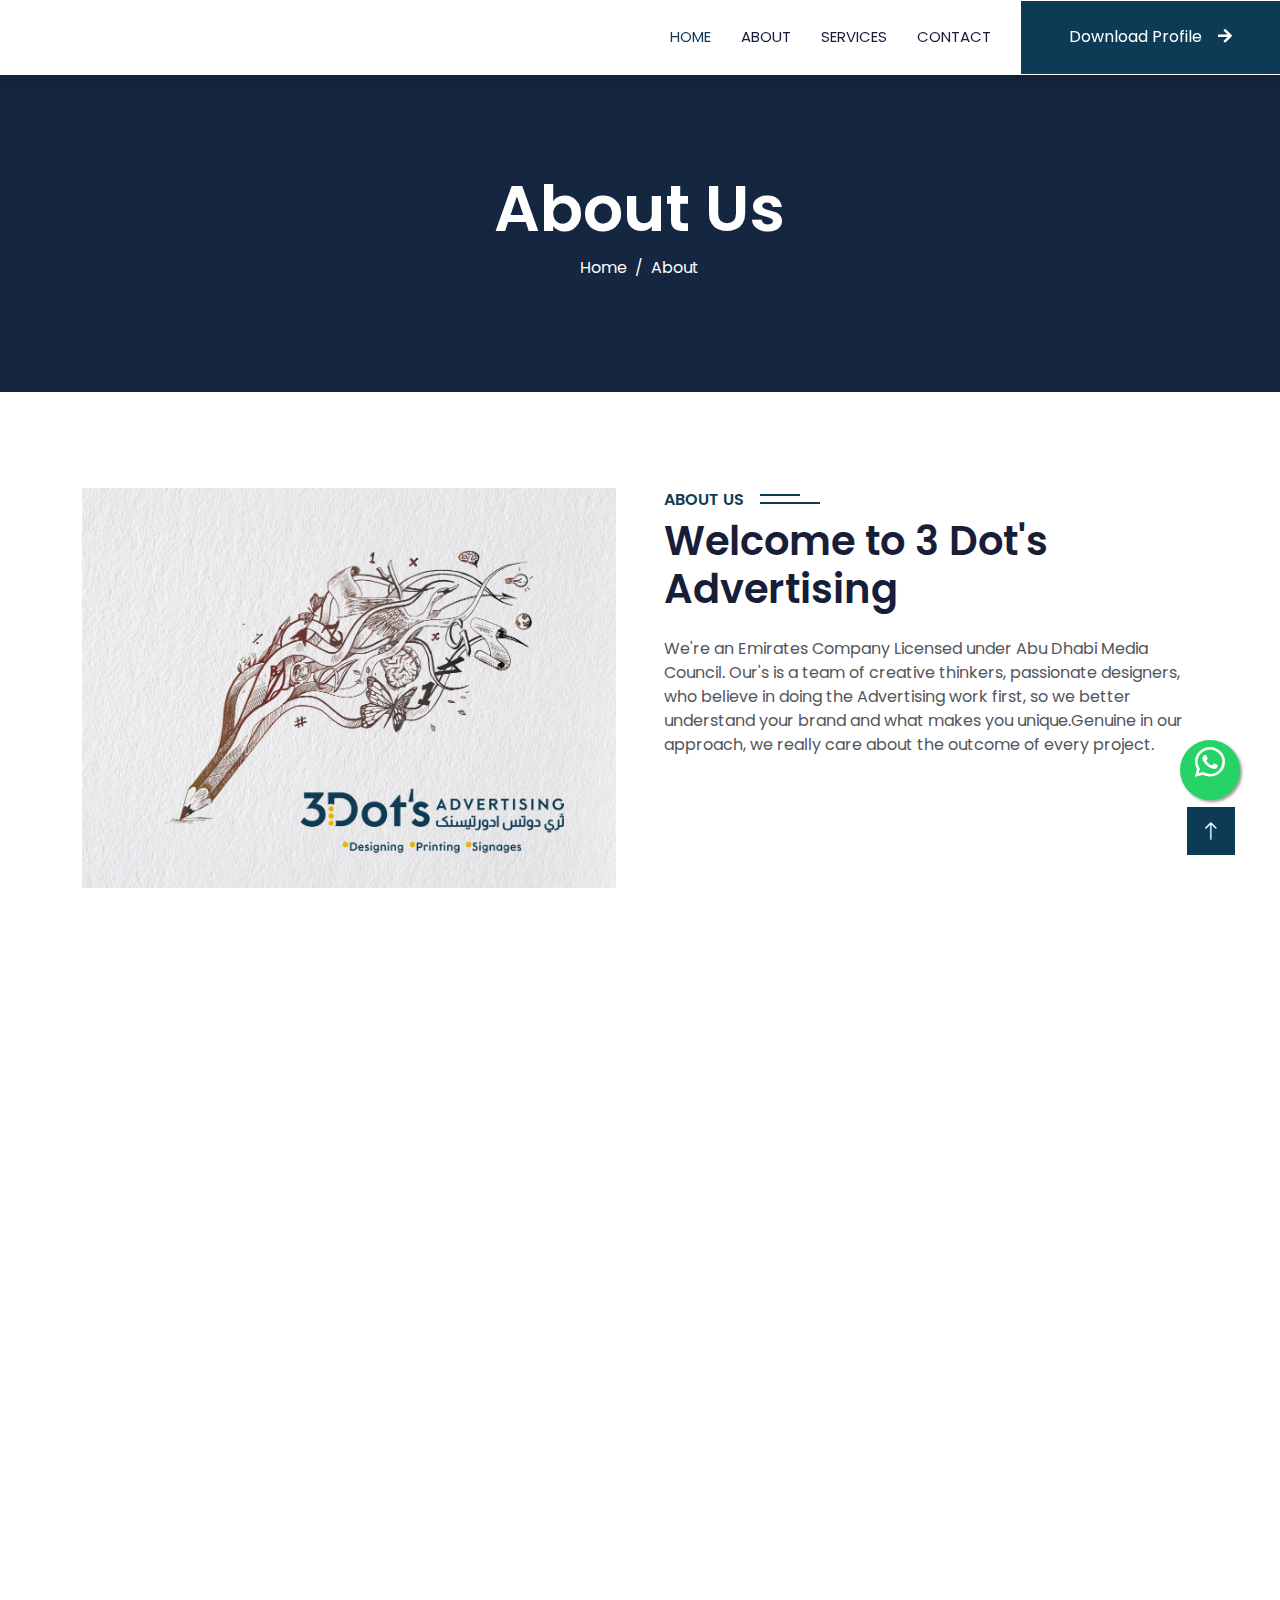
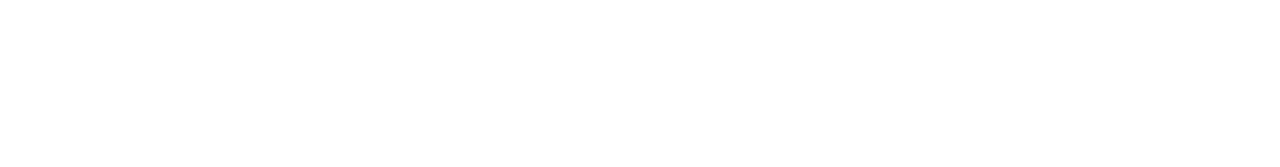
==== commit ad82a036: "Merge branch 'main' of https://github.com/Mhdafnan/afnan" ====
--- a/about.html
+++ b/about.html
@@ -19,7 +19,7 @@
     <!-- Icon Font Stylesheet -->
     <link href="https://cdnjs.cloudflare.com/ajax/libs/font-awesome/5.10.0/css/all.min.css" rel="stylesheet">
     <link href="https://cdn.jsdelivr.net/npm/bootstrap-icons@1.4.1/font/bootstrap-icons.css" rel="stylesheet">
-    <link rel="stylesheet" href="https://maxcdn.bootstrapcdn.com/font-awesome/4.5.0/css/font-awesome.min.css">
+    
 
     <!-- Libraries Stylesheet -->
     <link href="lib/animate/animate.min.css" rel="stylesheet">
@@ -64,14 +64,12 @@
     </nav>
     <!-- Navbar End -->
 
-    <a href="https://api.whatsapp.com/send?phone=+971 056 313 9733&text=Hola%21%20Quisiera%20m%C3%A1s%20informaci%C3%B3n%20sobre%20Varela%202." class="float" target="_blank">
-        <i class="fa fa-whatsapp my-float"></i>
-        </a>
+    <a href="https://api.whatsapp.com/send?phone=9710563139733" class="float" target="_blank"><i class="bi bi-whatsapp my-float"></i></a>
 
     <!-- Header Start -->
-    <div class="container-fluid bg-primary py-5 mb-5 page-header">
+    <div class="container-fluid bg-primary py-5 mb-5 page-header mainP">
         <div class="container py-5">
-            <div class="row justify-content-center">
+            <div class="row justify-content-center ">
                 <div class="col-lg-10 text-center">
                     <h1 class="display-3 text-white animated slideInDown">About Us</h1>
                     <nav aria-label="breadcrumb">
@@ -87,9 +85,10 @@
     <!-- Header End -->
 
     <!-- About Start -->
-    <div class="container-xxl py-5">
+    
+    <div class="container-xxl py-5 ">
         <div class="container">
-            <div class="row g-5">
+            <div class="row g-5 ">
                 <div class="col-lg-6 wow fadeInUp" data-wow-delay="0.1s" style="min-height: 400px;">
                     <div class="position-relative h-100">
                         <img class="img-fluid position-absolute w-100 h-100" src="img/3 Dots Profile 2023_1.jpg" alt=""
@@ -127,7 +126,7 @@
                         <div class="position-relative d-flex justify-content-center" style="margin-top: -23px;">
                             <div class="bg-light d-flex justify-content-center pt-2 px-1">
                                 <a class="btn btn-sm-square btn-primary mx-1" href="https://www.facebook.com/shihabkpl.shihabkpl?mibextid=LQQJ4d"><i class="fab fa-facebook-f"></i></a>
-                                <a class="btn btn-sm-square btn-primary mx-1" href="https://wa.me/0564704648"><i class="bi bi-whatsapp"></i></a>
+                                <a class="btn btn-sm-square btn-primary mx-1" href="https://api.whatsapp.com/send?phone=9710564704648"><i class="bi bi-whatsapp"></i></a>
                                 <a class="btn btn-sm-square btn-primary mx-1" href="https://instagram.com/shih__abz?igshid=MjEwN2IyYWYwYw=="><i class="fab fa-instagram"></i></a>
                             </div>
                         </div>
@@ -146,13 +145,13 @@
                         <div class="position-relative d-flex justify-content-center" style="margin-top: -23px;">
                             <div class="bg-light d-flex justify-content-center pt-2 px-1">
                                 <a class="btn btn-sm-square btn-primary mx-1" href=""><i class="fab fa-facebook-f"></i></a>
-                                <a class="btn btn-sm-square btn-primary mx-1" href="https://wa.me/0562599155"><i class="bi bi-whatsapp"></i></a>
+                                <a class="btn btn-sm-square btn-primary mx-1" href="https://api.whatsapp.com/send?phone=9710562599155"><i class="bi bi-whatsapp"></i></a>
                                 <a class="btn btn-sm-square btn-primary mx-1" href="https://instagram.com/navaf_mhd_77?igshid=OGQ5ZDc2ODk2ZA=="><i class="fab fa-instagram"></i></a>
                             </div>
                         </div>
                         <div class="text-center p-4">
                             <h5 class="mb-0">Navaf Muhammed</h5>
-                            <h7 class="mb-0">Bussiness Developer</h7><br>
+                            <h7 class="mb-0">Business Developer</h7><br>
                             <small>Ph : <a href="tel:0562599155">+971 562599155</a></small>
                         </div>
                     </div>
@@ -165,7 +164,7 @@
                         <div class="position-relative d-flex justify-content-center" style="margin-top: -23px;">
                             <div class="bg-light d-flex justify-content-center pt-2 px-1">
                                 <a class="btn btn-sm-square btn-primary mx-1 alignment" href=""><i class="fab fa-facebook-f"></i></a>
-                                <a class="btn btn-sm-square btn-primary mx-1" href="https://wa.me/0563138214"><i class="bi bi-whatsapp"></i></a>
+                                <a class="btn btn-sm-square btn-primary mx-1" href="https://api.whatsapp.com/send?phone=9710563138214"><i class="bi bi-whatsapp"></i></a>
                                 <a class="btn btn-sm-square btn-primary mx-1" href="https://instagram.com/rajab_navunda?igshid=MmIzYWVlNDQ5Yg=="><i class="fab fa-instagram"></i></a>
                             </div>
                         </div>
--- a/css/style.css
+++ b/css/style.css
@@ -530,4 +530,26 @@
     font-family: thinPoppins;
     src: url(/Fonts/Poppins-Regular.ttf);
 }
-
+.float{
+	position:fixed;
+	width:60px;
+	height:60px;
+	bottom:100px;
+	right:40px;
+	background-color:#25d366;
+	color:#FFF;
+	border-radius:50px;
+	text-align:center;
+  font-size:30px;
+	box-shadow: 2px 2px 3px #999;
+  z-index:100;
+  
+}
+.float:hover{
+    transform:scale(1.1);
+}
+
+.my-float{
+	margin-top:16px;
+   
+}
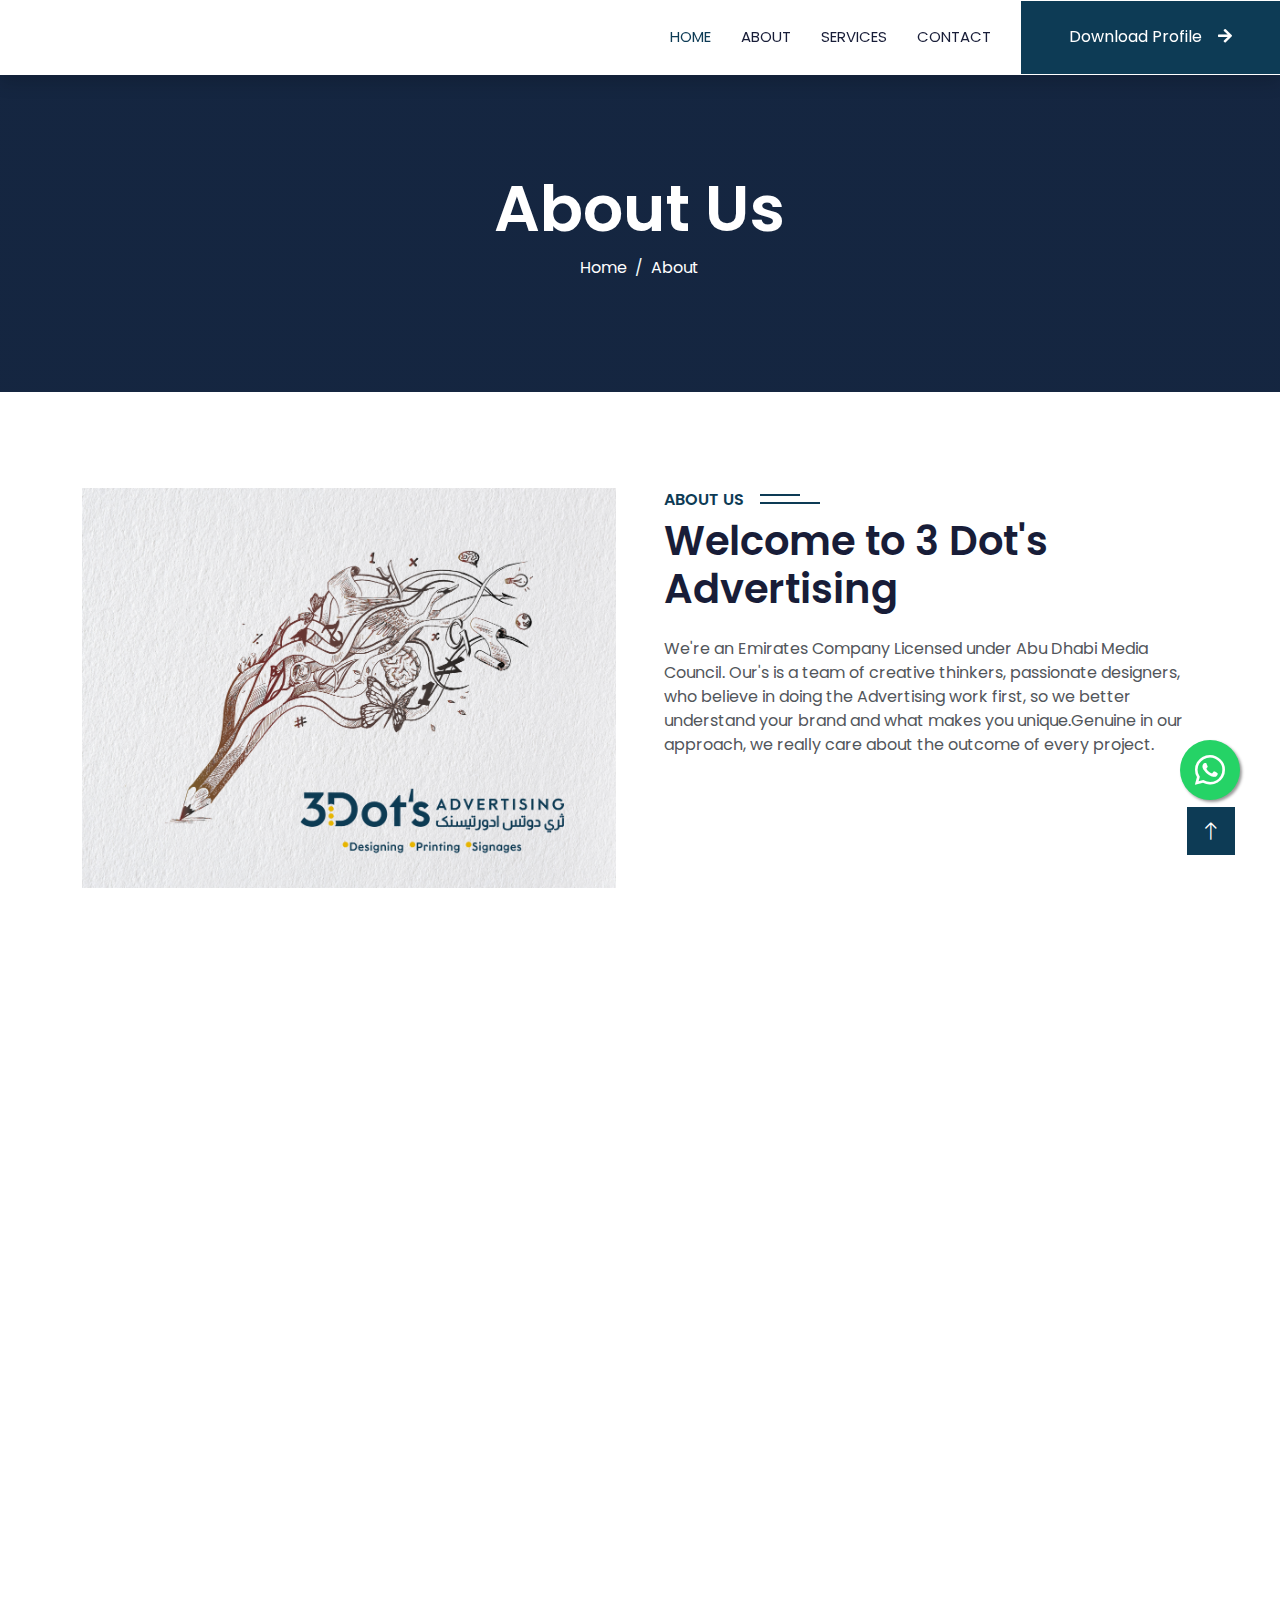
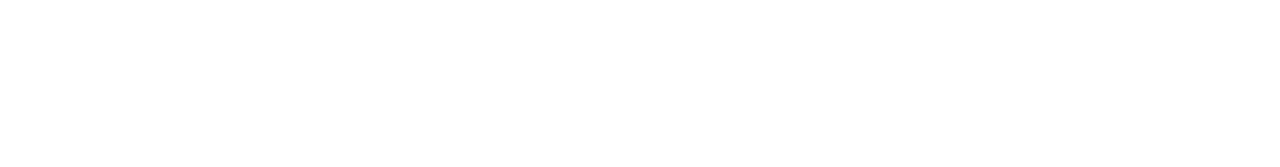
==== commit 57d62f3e: "final" ====
--- a/about.html
+++ b/about.html
@@ -188,13 +188,25 @@
                 <div class="col-lg-6 col-md-6" style="text-align: center;">
                     <h4 class="text-white mb-3">Contact</h4>
                     <p class="mb-2"><i class="fa fa-map-marker-alt me-3"></i>Al ferdous tower, K.M Building, Salam Street, Abu Dhabi - UAE</p>
-                    <p class="mb-2"><i class="fa fa-phone-alt me-3"></i>056 313 9733</p>
+                    <p href="tel:056 313 9733" class="mb-2"><i class="fa fa-phone-alt me-3"></i>056 313 9733</p>
                     <p class="mb-2"><i class="fa fa-envelope me-3"></i>3dotsadv@gmail.com</p>
-                    <div class="d-flex pt-2" style="padding-left: 35%;">
-                        <a class="btn btn-outline-light btn-social" href=""><i class="fab fa-twitter"></i></a>
-                        <a class="btn btn-outline-light btn-social" href="https://www.facebook.com/profile.php?id=100088944895564&mibextid=LQQJ4d"><i class="fab fa-facebook-f"></i></a>
-                        <a class="btn btn-outline-light btn-social" href="https://www.instagram.com/3dots_adv/"><i class="fab fa-instagram"></i></a>
-                        <a class="btn btn-outline-light btn-social" href=""><i class="fab fa-linkedin-in"></i></a>
+                    <div class=" pt-2" >
+                        <div class="row">
+                            <div class="col-2">
+
+                            </div>
+                            <div class="col-8" style="display: flex;text-align: -webkit-right;">
+                                <div class="col-3"><a class="btn btn-outline-light btn-social" href=""><i class="fab fa-twitter"></i></a></div>
+                        <div class="col-3"><a class="btn btn-outline-light btn-social" href="https://www.facebook.com/profile.php?id=100088944895564&mibextid=LQQJ4d"><i class="fab fa-facebook-f"></i></a></div>
+                        <div class="col-3"><a class="btn btn-outline-light btn-social" href="https://www.instagram.com/3dots_adv/"><i class="fab fa-instagram"></i></a></div>
+                        <div class="col-3"><a class="btn btn-outline-light btn-social" href=""><i class="fab fa-linkedin-in"></i></a></div>
+                            </div>
+                            <div class="col-2">
+
+                            </div>
+
+                        </div>
+                        
                     </div>
                 </div>
                 <div class="col-lg-6 col-md-6" style="text-align: center;" >
--- a/css/style.css
+++ b/css/style.css
@@ -101,7 +101,7 @@
 }
 
 @media (max-width: 991.98px) {
-    .navbar-light .navbar-nav .nav-link  {
+    .navbar-light .navbar-nav .nav-link {
         margin-right: 0;
         padding: 10px 0;
     }
@@ -112,8 +112,8 @@
     }
 }
 
-@media (max-width: 991.98px){
-    .addingDownload{
+@media (max-width: 991.98px) {
+    .addingDownload {
         width: 100%;
     }
 }
@@ -164,7 +164,7 @@
         position: relative;
         min-height: 500px;
     }
-    
+
     .header-carousel .owl-carousel-item img {
         position: absolute;
         width: 100%;
@@ -209,6 +209,7 @@
     background-repeat: no-repeat;
     background-size: cover;
 }
+
 .page-header2 {
     background: linear-gradient(rgba(24, 29, 56, .7), rgba(24, 29, 56, .7)), url(https://images.unsplash.com/uploads/141103282695035fa1380/95cdfeef?ixlib=rb-4.0.3&ixid=M3wxMjA3fDB8MHxwaG90by1wYWdlfHx8fGVufDB8fHx8fA%3D%3D&auto=format&fit=crop&w=1130&q=80);
     background-position: center center;
@@ -220,7 +221,7 @@
     background: rgba(15, 23, 43, .7);
 }
 
-.breadcrumb-item + .breadcrumb-item::before {
+.breadcrumb-item+.breadcrumb-item::before {
     color: var(--light);
 }
 
@@ -331,6 +332,7 @@
 }
 
 @media (min-width: 768px) {
+
     .testimonial-carousel::before,
     .testimonial-carousel::after {
         width: 200px;
@@ -338,6 +340,7 @@
 }
 
 @media (min-width: 992px) {
+
     .testimonial-carousel::before,
     .testimonial-carousel::after {
         width: 300px;
@@ -445,52 +448,61 @@
     padding-right: 0;
     border-right: none;
 }
-.download{
+
+.download {
     color: #FFFFFF;
 }
-.subHeadingColor{
+
+.subHeadingColor {
     color: #e7b500;
 }
-.servicepara{
+
+.servicepara {
     text-align: center;
     font-family: "Heebo", sans-serif;
     font-weight: 800;
     font-size: 20px;
     color: rgb(0, 0, 0);
 }
-.serviceSubpara{
+
+.serviceSubpara {
     text-align: center;
     font-family: "Heebo", sans-serif;
     font-weight: 400;
     font-size: 15px;
     color: rgb(0, 0, 0);
 }
-.serviceIcon{
+
+.serviceIcon {
     padding-left: 43%;
     padding-top: 5%;
 }
-.serviceParaDiv{
+
+.serviceParaDiv {
     background-color: var(--light);
 }
-@media (max-width : 786px){
-    .reverse{
+
+@media (max-width : 786px) {
+    .reverse {
         flex-direction: column-reverse;
     }
 }
+
 .content {
     display: flex;
     justify-content: space-around;
     align-items: center;
-      background: none;
-    
-  }
-  
-  .value {
+    background: none;
+
+}
+
+.value {
     font-size: 100px;
     display: block;
     font-weight: bold;
     color: #fff;
-  }
+}
+
 .parallax-one {
     padding-top: 60px;
     padding-bottom: 40px;
@@ -505,51 +517,69 @@
     background-repeat: no-repeat;
     background-position: top center;
     margin: auto;
-  }
-  .parallaxpara{
+}
+
+.parallaxpara {
     margin-top: -4vh;
     text-align: center;
     font-size: 3vh;
     font-weight: 500;
     color: rgb(255, 255, 255);
-  }
-  .parallaxDiff{
+}
+
+.parallaxDiff {
     margin-top: 8%;
     margin-bottom: 5%;
-  }
+}
+
 @media(max-width:991px) {
-    .smallSize{
-       text-align: center;
-    }
-}
+    .smallSize {
+        text-align: center;
+    }
+}
+
 @font-face {
     font-family: semiPoppins;
     src: url(/Fonts/Poppins-SemiBold.ttf);
 }
+
 @font-face {
     font-family: thinPoppins;
     src: url(/Fonts/Poppins-Regular.ttf);
 }
-.float{
-	position:fixed;
-	width:60px;
-	height:60px;
-	bottom:100px;
-	right:40px;
-	background-color:#25d366;
-	color:#FFF;
-	border-radius:50px;
-	text-align:center;
-  font-size:30px;
-	box-shadow: 2px 2px 3px #999;
-  z-index:100;
-  
-}
-.float:hover{
-    transform:scale(1.1);
-}
-
-.my-float{
-	margin-top:16px;
-   
-}
+
+.float {
+    position: fixed;
+    width: 60px;
+    height: 60px;
+    bottom: 100px;
+    right: 40px;
+    background-color: #25d366;
+    color: #FFF;
+    border-radius: 50px;
+    text-align: center;
+    font-size: 30px;
+    box-shadow: 2px 2px 3px #999;
+    z-index: 100;
+    padding-top: 8px;
+}
+
+.float:hover {
+    transform: scale(1.1);
+}
+
+.my-float {
+    margin-top: 16px;
+
+}
+
+.mainP {
+    background-attachment: fixed;
+    background-size: cover;
+    -moz-background-size: cover;
+    -webkit-background-size: cover;
+    background-repeat: no-repeat;
+    background-position: top center;
+    overflow: hidden;
+    position: relative;
+}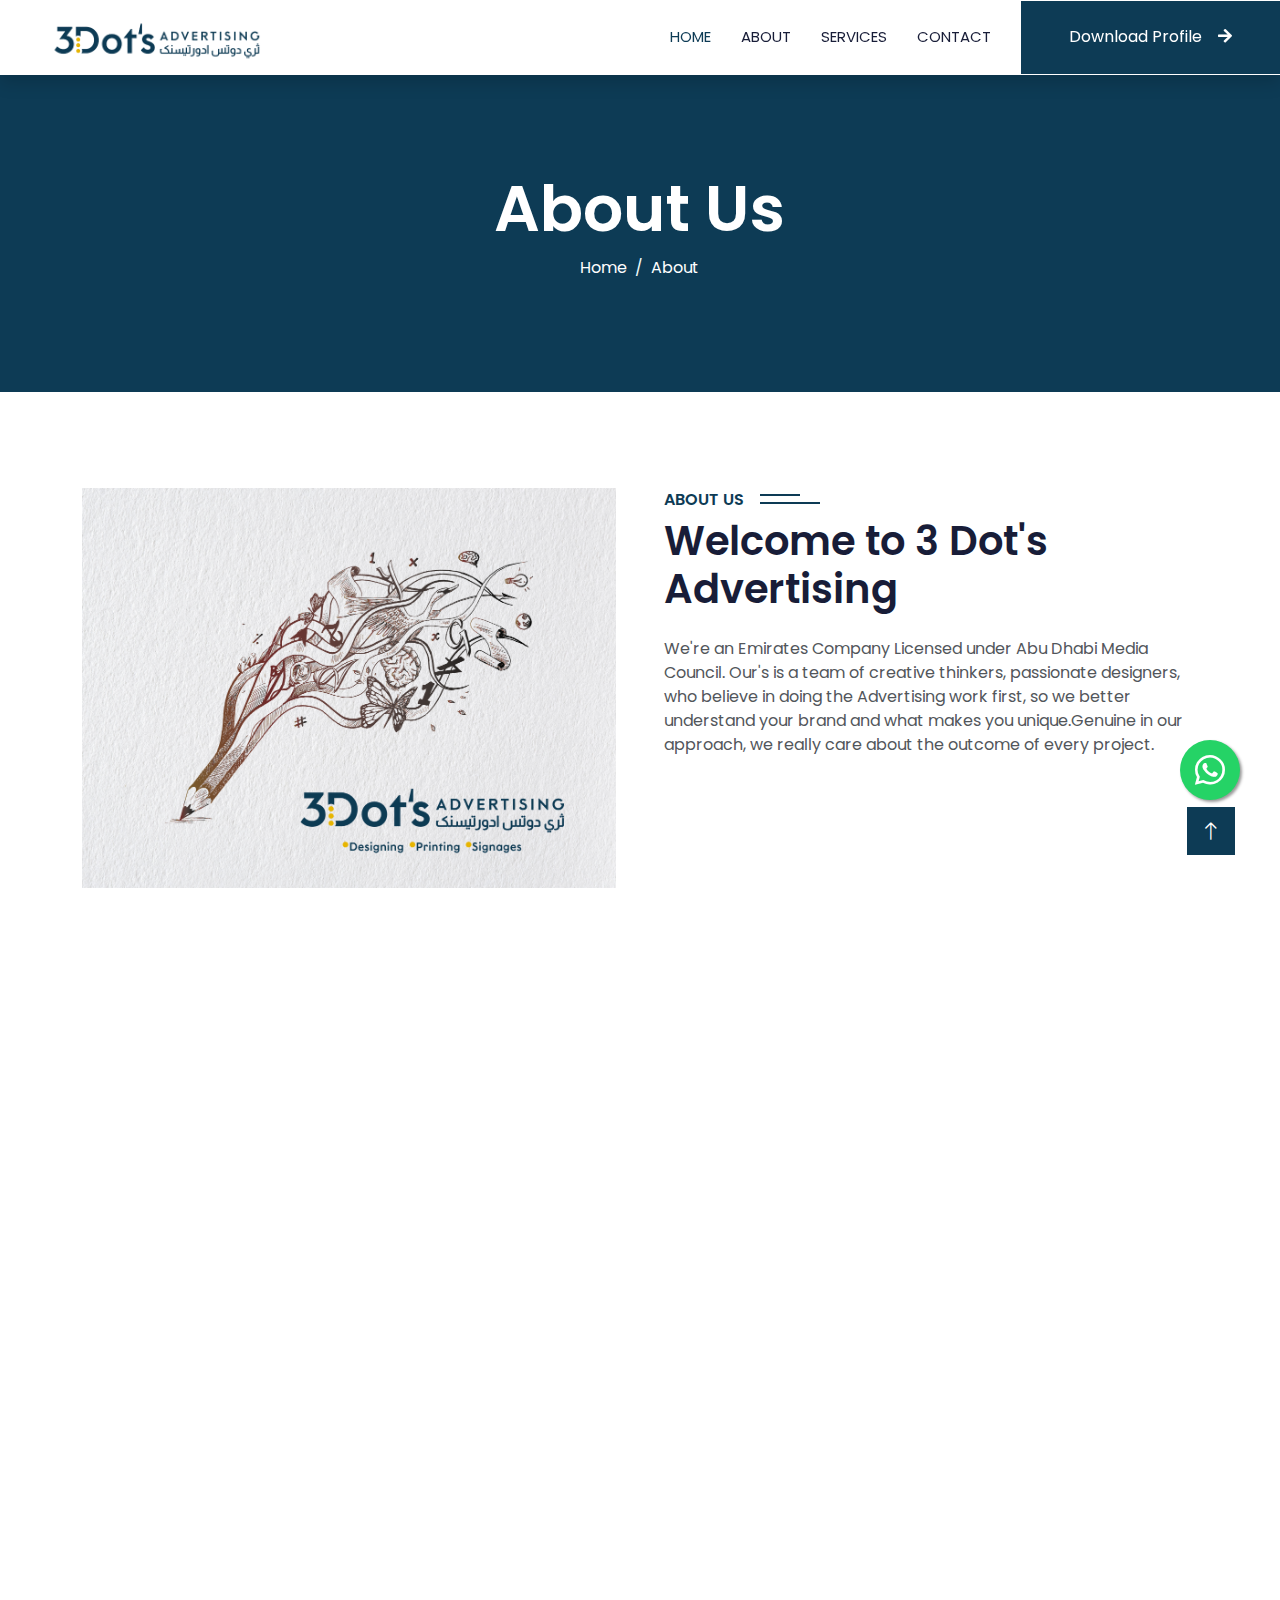
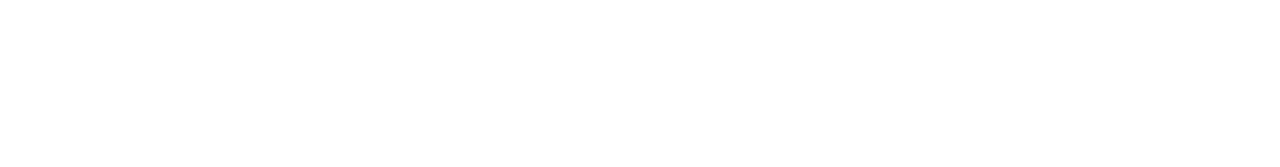
==== commit 2a06b9dd: "again final" ====
--- a/about.html
+++ b/about.html
@@ -45,7 +45,7 @@
     <!-- Navbar Start -->
     <nav class="navbar navbar-expand-lg bg-white navbar-light shadow sticky-top p-0">
         <a href="index.html" class="navbar-brand d-flex align-items-center px-4 px-lg-5">
-            <img src="./img/logo.png" alt="" width="120vh">
+            <img src="./img/image-removebg-preview (1).png" alt="" width="230vh">
         </a>
         <button type="button" class="navbar-toggler me-4" data-bs-toggle="collapse" data-bs-target="#navbarCollapse">
             <span class="navbar-toggler-icon"></span>
@@ -67,9 +67,9 @@
     <a href="https://api.whatsapp.com/send?phone=9710563139733" class="float" target="_blank"><i class="bi bi-whatsapp my-float"></i></a>
 
     <!-- Header Start -->
-    <div class="container-fluid bg-primary py-5 mb-5 page-header mainP">
+    <div class="container-fluid bg-primary py-5 mb-5  mainP" style="background-image: url('img/pencil-g731052d3b_1280.jpg');">
         <div class="container py-5">
-            <div class="row justify-content-center ">
+            <div class="row justify-content-center " >
                 <div class="col-lg-10 text-center">
                     <h1 class="display-3 text-white animated slideInDown">About Us</h1>
                     <nav aria-label="breadcrumb">
--- a/css/style.css
+++ b/css/style.css
@@ -509,7 +509,7 @@
     overflow: hidden;
     position: relative;
     width: 100%;
-    background-image: url(https://images.pexels.com/photos/326514/pexels-photo-326514.jpeg);
+    background-image: url(https://images.pexels.com/photos/4884626/pexels-photo-4884626.jpeg?auto=compress&cs=tinysrgb&w=1260&h=750&dpr=1);
     background-attachment: fixed;
     background-size: cover;
     -moz-background-size: cover;
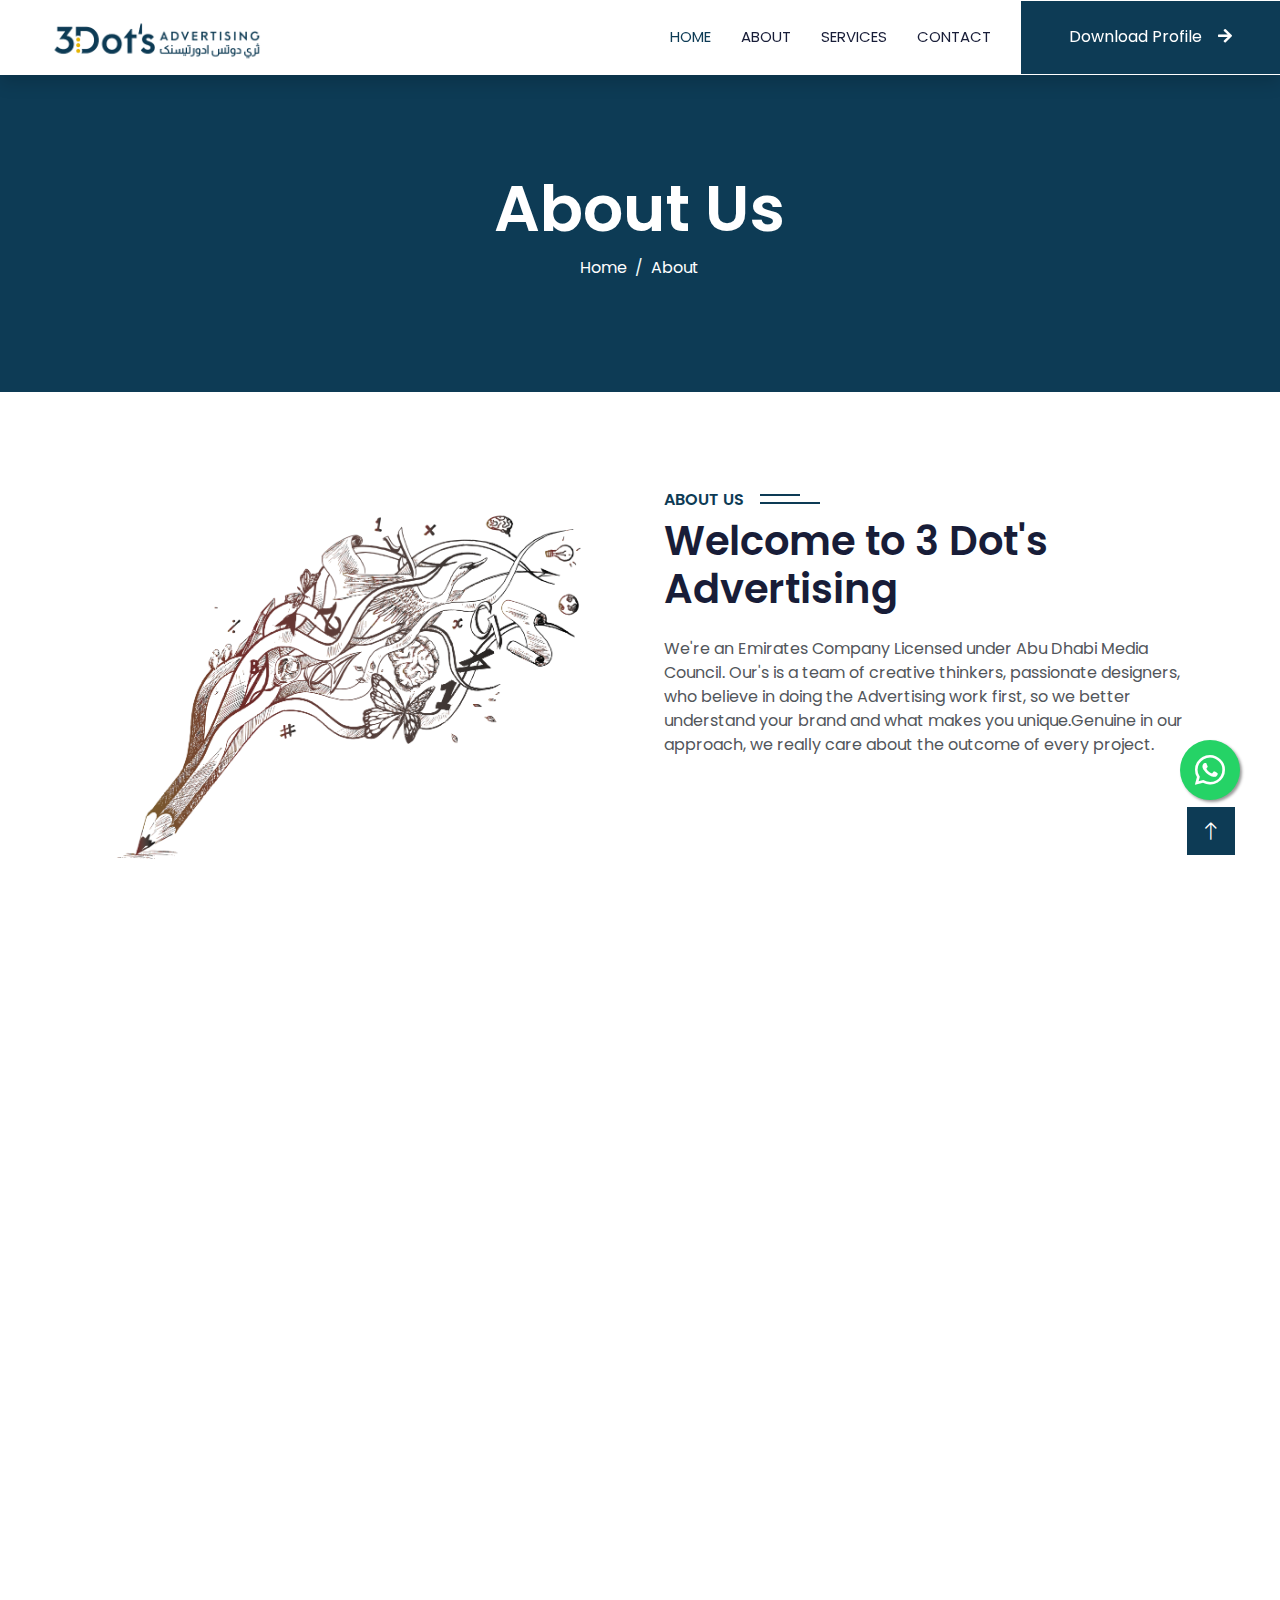
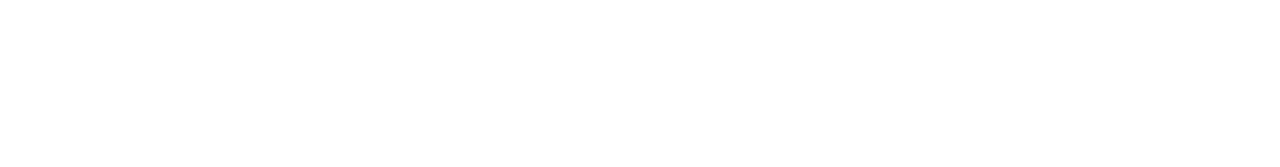
==== commit 57e5aead: "again final" ====
--- a/about.html
+++ b/about.html
@@ -91,7 +91,7 @@
             <div class="row g-5 ">
                 <div class="col-lg-6 wow fadeInUp" data-wow-delay="0.1s" style="min-height: 400px;">
                     <div class="position-relative h-100">
-                        <img class="img-fluid position-absolute w-100 h-100" src="img/3 Dots Profile 2023_1.jpg" alt=""
+                        <img class="img-fluid position-absolute w-100 h-100" src="img/3 Dots Profile 2023_1.png" alt=""
                             style="object-fit: cover;">
                     </div>
                 </div>
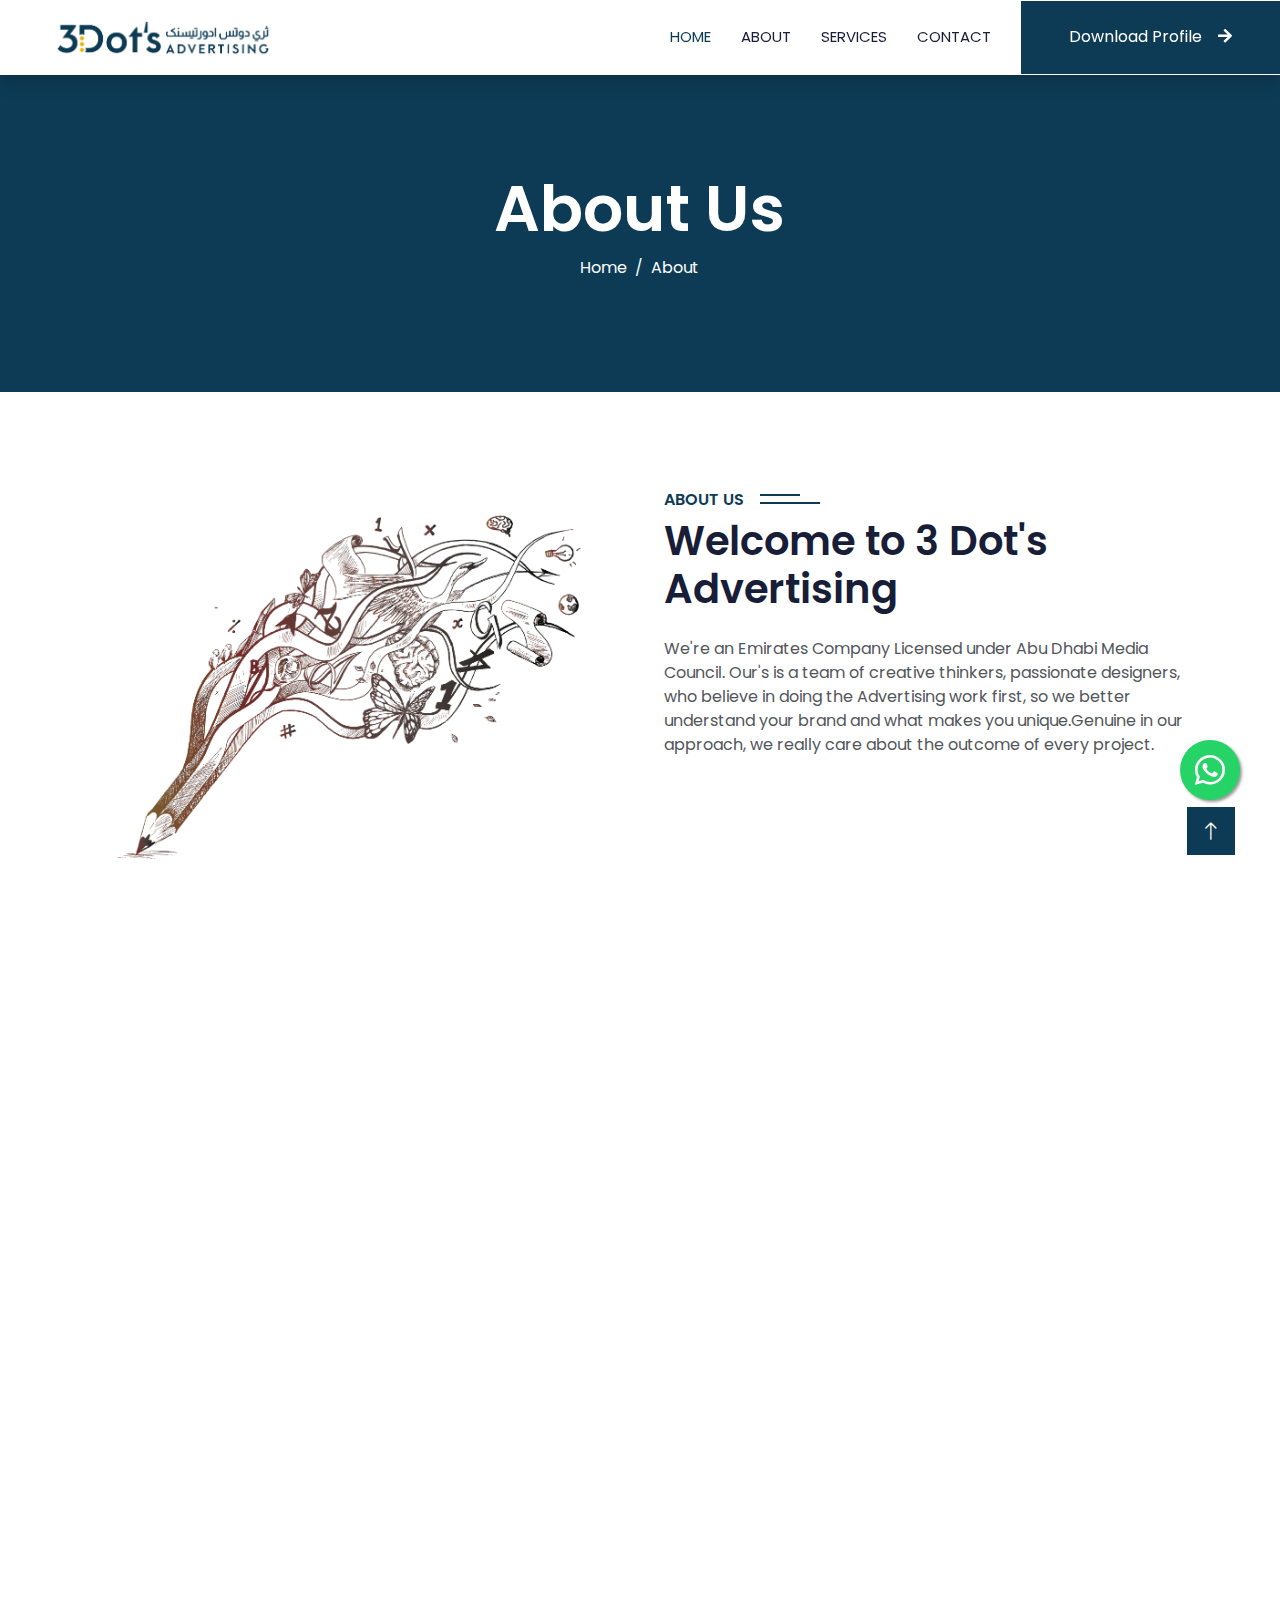
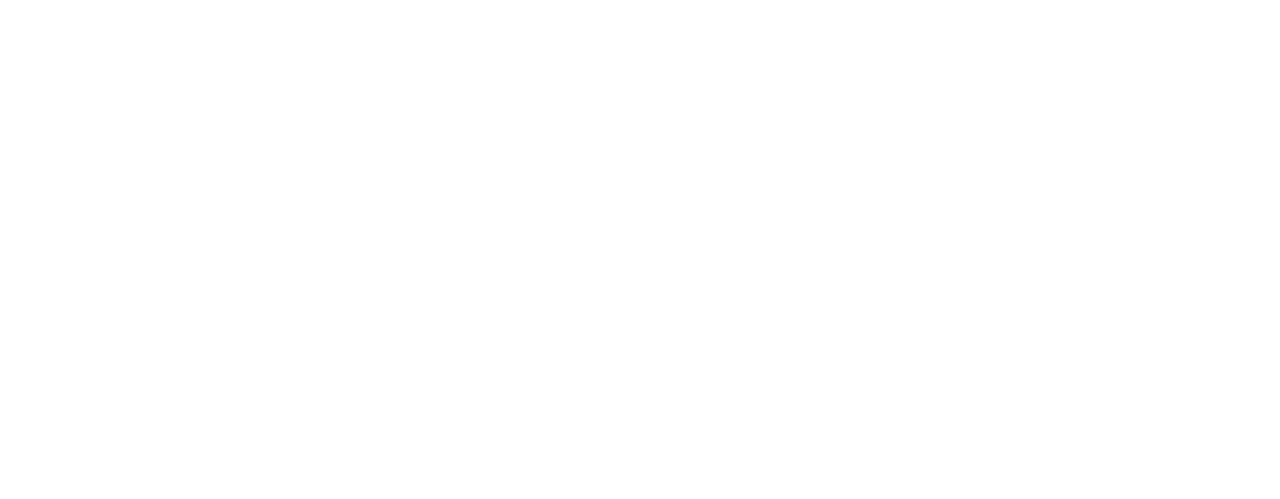
==== commit 12c5c716: "again final" ====
--- a/about.html
+++ b/about.html
@@ -45,7 +45,7 @@
     <!-- Navbar Start -->
     <nav class="navbar navbar-expand-lg bg-white navbar-light shadow sticky-top p-0">
         <a href="index.html" class="navbar-brand d-flex align-items-center px-4 px-lg-5">
-            <img src="./img/image-removebg-preview (1).png" alt="" width="230vh">
+            <img src="./img/A5_Size__dots_Details-02-removebg-preview.png" alt="" width="230vh" >
         </a>
         <button type="button" class="navbar-toggler me-4" data-bs-toggle="collapse" data-bs-target="#navbarCollapse">
             <span class="navbar-toggler-icon"></span>
@@ -159,7 +159,7 @@
                 <div class="col-lg-4 col-md-6 col-6 wow fadeInUp" data-wow-delay="0.5s" style="margin-left: auto; margin-right: auto;">
                     <div class="team-item bg-light ">
                         <div class="overflow-hidden">
-                            <img class="img-fluid" src="img/SHIHAB (2).jpg" alt="">
+                            <img class="img-fluid" src="img/rajab2.jpg" alt="">
                         </div>
                         <div class="position-relative d-flex justify-content-center" style="margin-top: -23px;">
                             <div class="bg-light d-flex justify-content-center pt-2 px-1">
